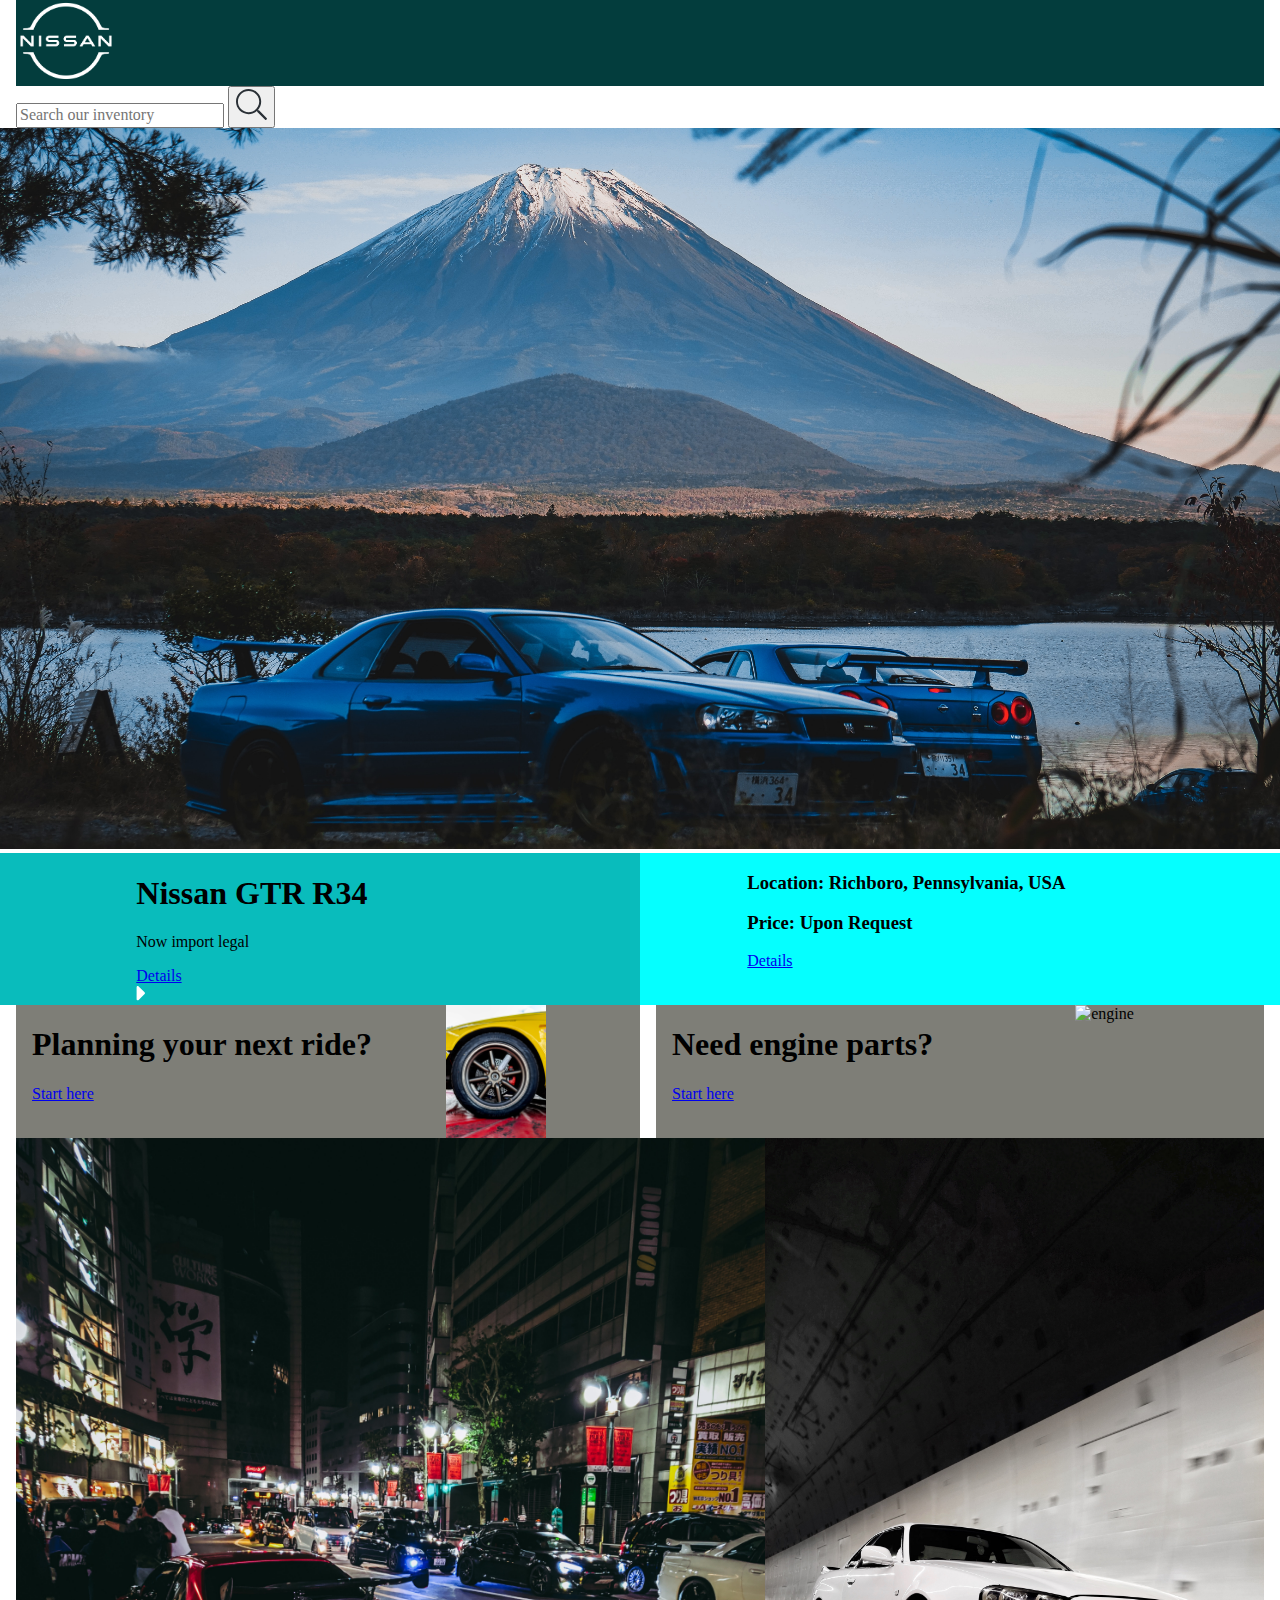
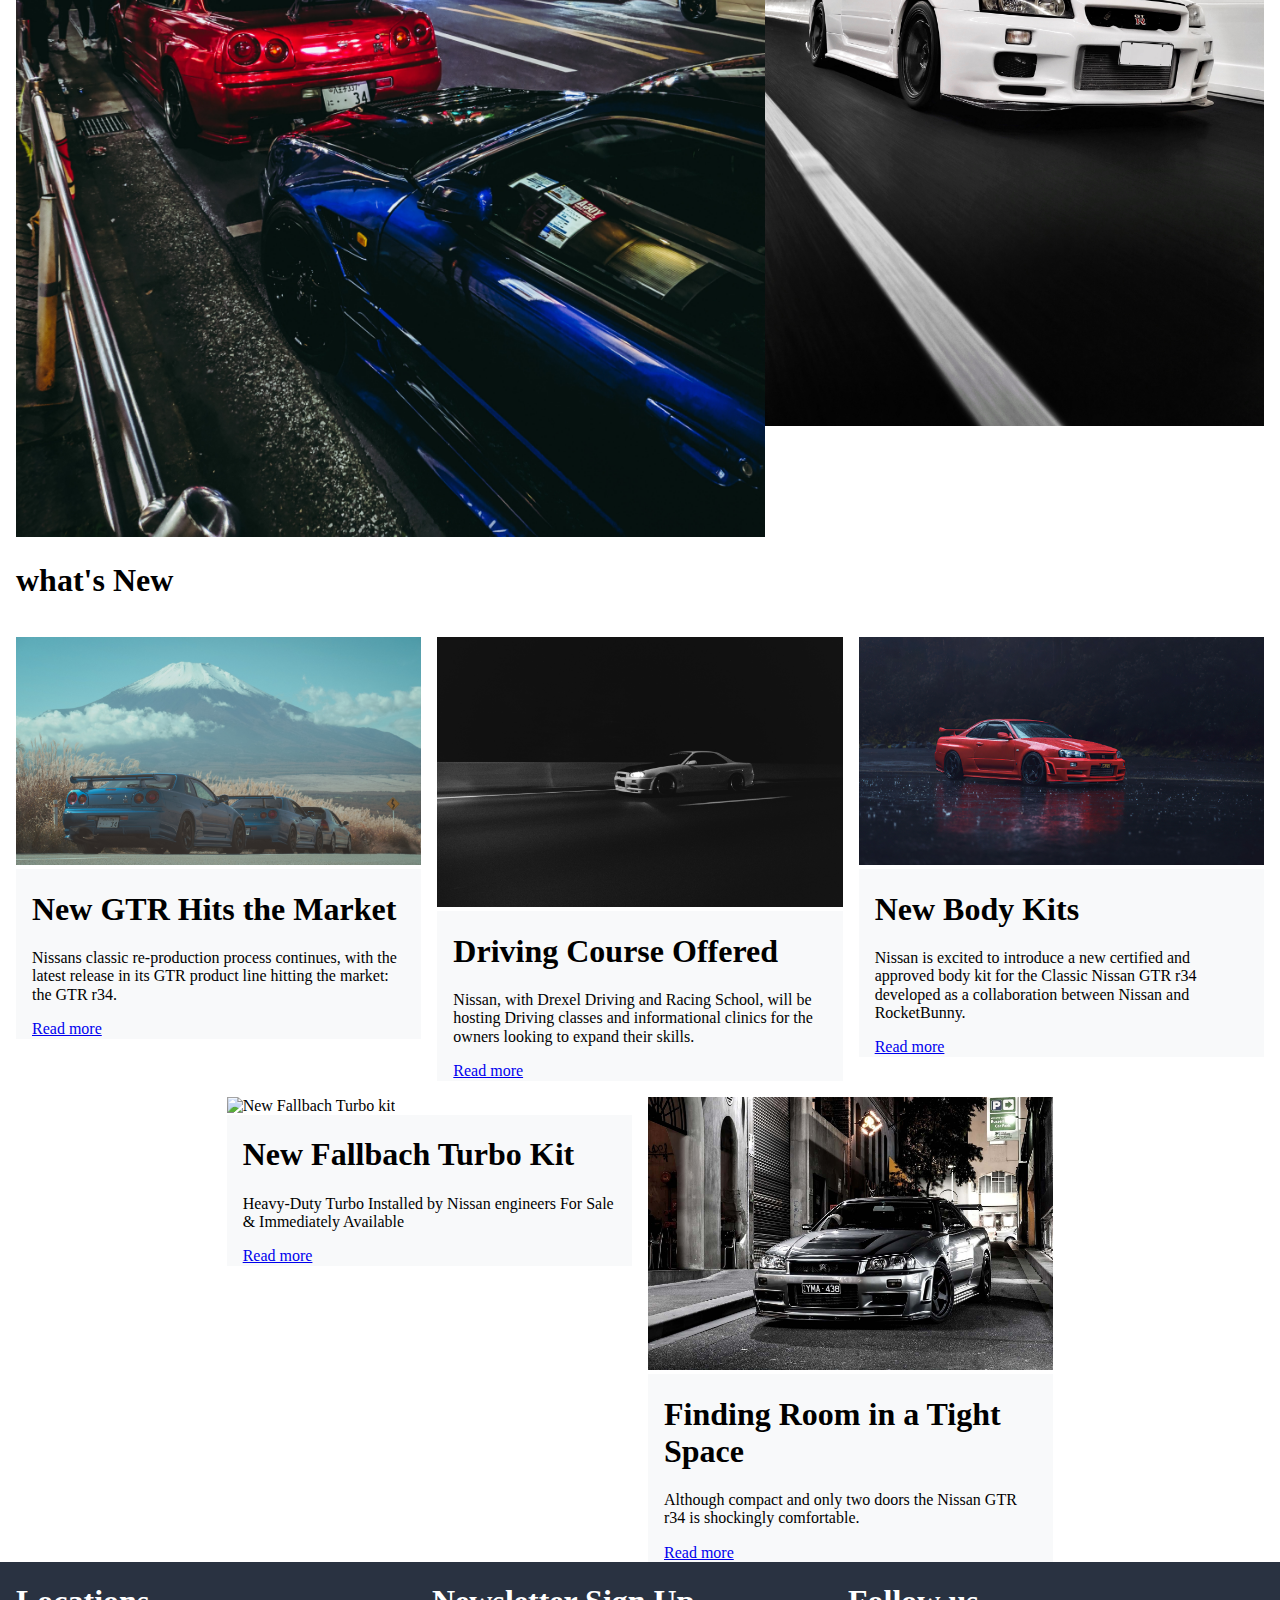
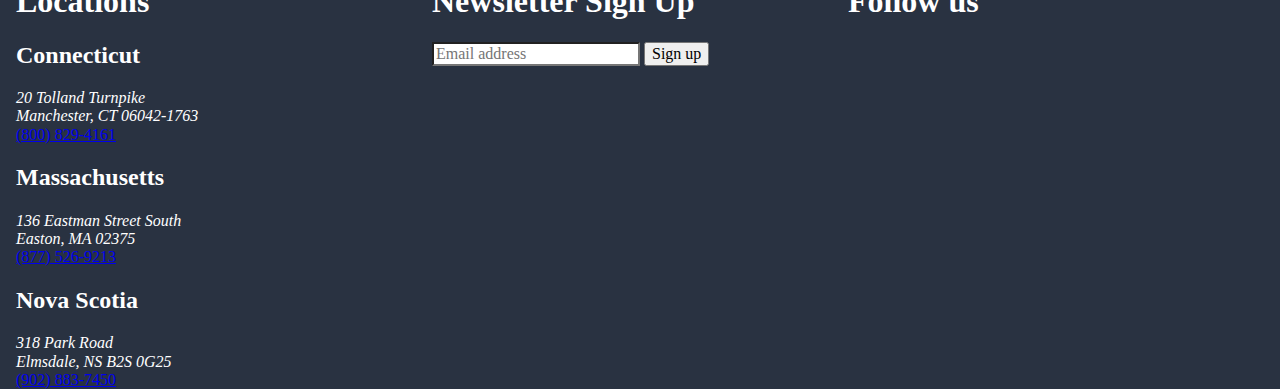
==== Homework-Website/deploy/index.html @ c10d1a51 "updated hw to be structured better" ====
<!DOCTYPE html>
<html lang="en">
<head>
    <meta charset="UTF-8">
    <meta name="viewport" content="width=device-width, initial-scale=1.0">
    <meta http-equiv="X-UA-Compatible" content="ie=edge">
    <script src="https://kit.fontawesome.com/7ab68a398d.js" crossorigin="anonymous"></script>
    <link rel="stylesheet" href="css/styles.css">
    <title>Web 3 Homework</title>
</head>

<body>
    <header>
        <section id="logo-nav">
            <div>
                <img src="img/header/logo.png" alt="nissan logo" class="logo">
            </div>
        </section>
    
        <section id="form-content">
            <div>
                <form action="#">
                    <input type="search" placeholder="Search our inventory">
                    <button>
                        <img src="img/header/search.svg" alt="search icon">
                    </button>
        
                </form>
            </div>
        </section>
    </header>
    <section id="hero">
            <img src="img/hero/hero.jpg" alt="large image of gtr and mountain" class="test-imgs">
        
            <section id="hero-bottom">
                <section id="hero-bottom-left">
                    <div>
                        <h1>Nissan GTR R34 </h1>
                        <p>Now import legal</p>
                        <a href="#"><span class="show-large">Details</span> <img src="img/global/arrow.svg" alt="link arrow"></a>
                    </div>  
                </section>
            
                <section id="hero-bottom-right">
                    <div>
                        <h3><span>Location:</span>  Richboro, Pennsylvania, USA</h3>
                        <h3><span>Price:</span> Upon Request</h3>
                        <a href="#"><span class="show-large">Details</span> <i class="fa-solid fa-sort-up fa-rotate-90"></i></a>
                    </div>
                </section>
            </section>
            
        </section>
    <section id="sub-hero">
                <div>
                    <aside>
                        <div>
                            <section>
                                <h1>Planning your next ride?</h1>
                                <a href="#">Start here</a>
                            </section>
                            <aside>
                                <img src="img/subHero/wheelicon.jpg" alt="wheel" class="wheelengine">
                            </aside>
                        </div>
                    </aside>
                
                    <aside>
                        <div>
                            <section>
                                <h1>Need engine parts?</h1>
                                <a href="#">Start here</a>
                            </section>
                            <aside>
                                <img src="img/subHero/engineicon.jpg" alt="engine" class="wheelengine">
                            </aside>
                        </div>
                    </aside>
                </div>
                
            </section>
    <section id="gallery">
                    <ul>
                        <li id="g1"><img src="img/gallery/redbluegtr.jpg" alt="red gtr" class="test-imgs"></li>
                        <li id="g2"><img src="img/gallery/whitegtr.jpg" alt="white gtr" class="test-imgs"></li>
                        <li id="g3"><img src="img/gallery/greygtr.jpeg" alt="grey gtr" class="test-imgs show-extra-large"></li>
                    </ul>
                </section>
    <section id="new">
                        <div>
                            <h1>what's New</h1>
                            <section id="n1">
                                <img src="img/new/article1.jpg" alt="New gtr r34">
                                <section class="card-data">
                                    <div>
                                        <h1>New GTR Hits the Market</h1>
                                        <p>Nissans classic re-production process continues, with the latest release in its GTR product line hitting the market: the GTR r34.</p>
                                        <a href="#">Read more</a>
                                    </div>
                                </section>
                               
                            </section>
                        
                            <section id="n2">
                                <img src="img/new/article2.jpg" alt="drive Course Offered">
                                <section class="card-data">
                                    <div>
                                        <h1>Driving Course Offered</h1>
                                        <p>Nissan, with Drexel Driving and Racing School, will be hosting Driving classes and informational clinics for the owners looking to expand their skills.</p>
                                        <a href="#">Read more</a>
                                    </div>
                                </section>
                                
                            </section>
                        
                            <section id="n3">
                                <img src="img/new/article3.jpeg" alt="New body kit">
                                <section class="card-data">
                                    <div>
                                        <h1>New Body Kits</h1>
                                        <p>Nissan is excited to introduce a new certified and approved body kit for the Classic Nissan GTR r34 developed as a collaboration between Nissan and RocketBunny.</p>
                                        <a href="#">Read more</a>
                                    </div>
                                </section>
                                
                            </section>
                        
                            <section id="n4">
                                <img src="img/new/article4.jpg" alt="New Fallbach Turbo kit">
                                <section class="card-data">
                                    <div>
                                        <h1>New Fallbach Turbo Kit</h1>
                                        <p>Heavy-Duty Turbo Installed by Nissan engineers For Sale & Immediately Available</p>
                                        <a href="#">Read more</a>
                                    </div>
                                </section>
                                
                            </section>
                        
                            <section id="n5">
                                <img src="img/new/article5.jpeg" alt="Finding room">
                                <section class="card-data">
                                    <div>
                                        <h1>Finding Room in a Tight Space </h1>
                                        <p>Although compact and only two doors the Nissan GTR r34 is shockingly comfortable.</p>
                                        <a href="#">Read more</a>
                                    </div>
                                </section>
                                
                            </section>
                        </div>
                    </section>
    <footer>
                            <div>
                                <!-- Locations -->
                                <section id="f1">
                                    <h1>Locations</h1>
                        
                                    <ul>
                                        <li>
                                            <h2>Connecticut</h2>
                                            <i class="fa-light fa-location-arrow"></i>
                                            <address>20 Tolland Turnpike <br> Manchester, CT 06042-1763</address>
                                            <i class="fa-light fa-mobile-notch"></i>
                                            <a href="#">(800) 829-4161</a>
                                        </li>
                        
                                        <li>
                                            <h2>Massachusetts</h2>
                                            <i class="fa-light fa-location-arrow"></i>
                                            <address>136 Eastman Street South <br> Easton,  MA 02375</address>
                                            <i class="fa-light fa-mobile-notch"></i>
                                            <a href="#">(877)  526-9213</a>
                                        </li>
                        
                                        <li>
                                            <h2>Nova Scotia</h2>
                                            <i class="fa-light fa-location-arrow"></i>
                                            <address>318 Park Road <br> Elmsdale, NS B2S 0G25</address>
                                            <i class="fa-light fa-mobile-notch"></i>
                                            <a href="#">(902) 883-7450</a>
                                        </li>
                                    </ul>
                        
                                </section>
                        
                                <!-- Newsletter sign up -->
                                <section id="f2">
                                    <h1>Newsletter Sign Up</h1>
                                    <form action="#">
                                        <input type="email" placeholder="Email address">
                                        <button>Sign up</button>
                                    </form>
                        
                                </section>
                        
                                <!-- Social Media -->
                                <section id="f3">
                                    <h1>Follow us</h1>
                                    <ul>
                                        <li><a href="https://www.youtube.com/"><i class="fa-brands fa-square-youtube"></i></a></li>
                                        <li><a href="#"><i class="fa-brands fa-twitter"></i></a></li>
                                        <li><a href="#"><i class="fa-brands fa-instagram"></i></a></li>
                                        <li><a href="#"><i class="fa-brands fa-square-facebook"></i></a></li>
                                    </ul>
                        
                                </section>
                            </div>
                        </footer>

    <script src="js/scripts-min.js"></script>
    
</body>

</html>
---- Homework-Website/deploy/css/styles.css ----
/* =============
    Mixins
============= */
/* ---------------- Font Sizing ---------------- */
html {
  font-size: 100%;
}

/* ---------------- Media Queries ---------------- */
/* =============
    Variables
============= */
:root {
  --black: #000000;
  --white: #ffffff;
  --grey: rgba(3, 61, 61, 1);
  --light-grey: rgba(126, 126, 119, 1);
  --light-blue: rgba(5, 255, 255, 1);
  --blue-green: rgba(9, 188, 188, 1);
}

/*! normalize.css v8.0.1 | MIT License | github.com/necolas/normalize.css */
/* Document
   ========================================================================== */
/**
 * 1. Correct the line height in all browsers.
 * 2. Prevent adjustments of font size after orientation changes in iOS.
 */
html {
  line-height: 1.15; /* 1 */
  -webkit-text-size-adjust: 100%; /* 2 */
}

/* Sections
   ========================================================================== */
/**
 * Remove the margin in all browsers.
 */
body {
  margin: 0;
}

/**
 * Render the `main` element consistently in IE.
 */
main {
  display: block;
}

/**
 * Correct the font size and margin on `h1` elements within `section` and
 * `article` contexts in Chrome, Firefox, and Safari.
 */
h1 {
  font-size: 2em;
  margin: 0.67em 0;
}

/* Grouping content
   ========================================================================== */
/**
 * 1. Add the correct box sizing in Firefox.
 * 2. Show the overflow in Edge and IE.
 */
hr {
  box-sizing: content-box; /* 1 */
  height: 0; /* 1 */
  overflow: visible; /* 2 */
}

/**
 * 1. Correct the inheritance and scaling of font size in all browsers.
 * 2. Correct the odd `em` font sizing in all browsers.
 */
pre {
  font-family: monospace, monospace; /* 1 */
  font-size: 1em; /* 2 */
}

/* Text-level semantics
   ========================================================================== */
/**
 * Remove the gray background on active links in IE 10.
 */
a {
  background-color: transparent;
}

/**
 * 1. Remove the bottom border in Chrome 57-
 * 2. Add the correct text decoration in Chrome, Edge, IE, Opera, and Safari.
 */
abbr[title] {
  border-bottom: none; /* 1 */
  text-decoration: underline; /* 2 */
  text-decoration: underline dotted; /* 2 */
}

/**
 * Add the correct font weight in Chrome, Edge, and Safari.
 */
b,
strong {
  font-weight: bolder;
}

/**
 * 1. Correct the inheritance and scaling of font size in all browsers.
 * 2. Correct the odd `em` font sizing in all browsers.
 */
code,
kbd,
samp {
  font-family: monospace, monospace; /* 1 */
  font-size: 1em; /* 2 */
}

/**
 * Add the correct font size in all browsers.
 */
small {
  font-size: 80%;
}

/**
 * Prevent `sub` and `sup` elements from affecting the line height in
 * all browsers.
 */
sub,
sup {
  font-size: 75%;
  line-height: 0;
  position: relative;
  vertical-align: baseline;
}

sub {
  bottom: -0.25em;
}

sup {
  top: -0.5em;
}

/* Embedded content
   ========================================================================== */
/**
 * Remove the border on images inside links in IE 10.
 */
img {
  border-style: none;
}

/* Forms
   ========================================================================== */
/**
 * 1. Change the font styles in all browsers.
 * 2. Remove the margin in Firefox and Safari.
 */
button,
input,
optgroup,
select,
textarea {
  font-family: inherit; /* 1 */
  font-size: 100%; /* 1 */
  line-height: 1.15; /* 1 */
  margin: 0; /* 2 */
}

/**
 * Show the overflow in IE.
 * 1. Show the overflow in Edge.
 */
button,
input { /* 1 */
  overflow: visible;
}

/**
 * Remove the inheritance of text transform in Edge, Firefox, and IE.
 * 1. Remove the inheritance of text transform in Firefox.
 */
button,
select { /* 1 */
  text-transform: none;
}

/**
 * Correct the inability to style clickable types in iOS and Safari.
 */
button,
[type=button],
[type=reset],
[type=submit] {
  -webkit-appearance: button;
}

/**
 * Remove the inner border and padding in Firefox.
 */
button::-moz-focus-inner,
[type=button]::-moz-focus-inner,
[type=reset]::-moz-focus-inner,
[type=submit]::-moz-focus-inner {
  border-style: none;
  padding: 0;
}

/**
 * Restore the focus styles unset by the previous rule.
 */
button:-moz-focusring,
[type=button]:-moz-focusring,
[type=reset]:-moz-focusring,
[type=submit]:-moz-focusring {
  outline: 1px dotted ButtonText;
}

/**
 * Correct the padding in Firefox.
 */
fieldset {
  padding: 0.35em 0.75em 0.625em;
}

/**
 * 1. Correct the text wrapping in Edge and IE.
 * 2. Correct the color inheritance from `fieldset` elements in IE.
 * 3. Remove the padding so developers are not caught out when they zero out
 *    `fieldset` elements in all browsers.
 */
legend {
  box-sizing: border-box; /* 1 */
  color: inherit; /* 2 */
  display: table; /* 1 */
  max-width: 100%; /* 1 */
  padding: 0; /* 3 */
  white-space: normal; /* 1 */
}

/**
 * Add the correct vertical alignment in Chrome, Firefox, and Opera.
 */
progress {
  vertical-align: baseline;
}

/**
 * Remove the default vertical scrollbar in IE 10+.
 */
textarea {
  overflow: auto;
}

/**
 * 1. Add the correct box sizing in IE 10.
 * 2. Remove the padding in IE 10.
 */
[type=checkbox],
[type=radio] {
  box-sizing: border-box; /* 1 */
  padding: 0; /* 2 */
}

/**
 * Correct the cursor style of increment and decrement buttons in Chrome.
 */
[type=number]::-webkit-inner-spin-button,
[type=number]::-webkit-outer-spin-button {
  height: auto;
}

/**
 * 1. Correct the odd appearance in Chrome and Safari.
 * 2. Correct the outline style in Safari.
 */
[type=search] {
  -webkit-appearance: textfield; /* 1 */
  outline-offset: -2px; /* 2 */
}

/**
 * Remove the inner padding in Chrome and Safari on macOS.
 */
[type=search]::-webkit-search-decoration {
  -webkit-appearance: none;
}

/**
 * 1. Correct the inability to style clickable types in iOS and Safari.
 * 2. Change font properties to `inherit` in Safari.
 */
::-webkit-file-upload-button {
  -webkit-appearance: button; /* 1 */
  font: inherit; /* 2 */
}

/* Interactive
   ========================================================================== */
/*
 * Add the correct display in Edge, IE 10+, and Firefox.
 */
details {
  display: block;
}

/*
 * Add the correct display in all browsers.
 */
summary {
  display: list-item;
}

/* Misc
   ========================================================================== */
/**
 * Add the correct display in IE 10+.
 */
template {
  display: none;
}

/**
 * Add the correct display in IE 10.
 */
[hidden] {
  display: none;
}

/* =============
    Base
============= */
ul {
  margin: 0;
  padding: 0;
}
ul li {
  list-style: none;
}

.show-large {
  display: none;
}
@media (min-width: 1024px) {
  .show-large {
    display: block;
  }
}

.show-extra-large {
  display: none;
}
@media (min-width: 1440px) {
  .show-extra-large {
    display: block;
  }
}

.test-imgs {
  width: 100%;
}

.logo {
  width: 100px;
}

.wheelengine {
  width: 100px;
}

/* =============
    Typography
============= */
/* =============
    Buttons
============= */
/* =============
    Forms
============= */
[type=text], [type=password], [type=date], [type=datetime], [type=datetime-local], [type=month], [type=week], [type=email], [type=number], [type=search], [type=tel], [type=time], [type=url], [type=color], textarea {
  box-shadow: none;
}

[type=text]:focus, [type=password]:focus, [type=date]:focus, [type=datetime]:focus, [type=datetime-local]:focus, [type=month]:focus, [type=week]:focus, [type=email]:focus, [type=number]:focus, [type=search]:focus, [type=tel]:focus, [type=time]:focus, [type=url]:focus, [type=color]:focus, textarea:focus {
  box-shadow: none;
}

input[type=text],
input[type=email],
input[type=password],
textarea {
  -webkit-appearance: none;
}

/* =============
    Navigation
============= */
/* =============
    Header
============= */
header #logo-nav {
  display: grid;
  grid-template-columns: 16px auto 16px;
  grid-template-areas: ". logo-nav .";
}
header #logo-nav > div {
  background-color: var(--grey);
  grid-area: logo-nav;
}
header #form-content {
  display: grid;
  grid-template-columns: 16px auto 16px;
  grid-template-areas: ". search .";
}
header #form-content > div {
  background: white;
  grid-area: search;
}

/* =============
    Footer
============= */
footer {
  display: grid;
  grid-template-columns: 16px auto 16px;
  grid-template-areas: ". footer .";
  background-color: #293241;
  color: white;
}
@media (min-width: 1440px) {
  footer {
    grid-template-columns: auto 1200px auto;
  }
}
footer > div {
  grid-area: footer;
}
@media (min-width: 768px) {
  footer > div {
    display: grid;
    grid-template-columns: 50% auto;
    grid-template-areas: "f1 f2" "f1 f3";
  }
}
@media (min-width: 1024px) {
  footer > div {
    grid-template-columns: repeat(3, 1fr);
    grid-template-areas: "f1 f2 f3";
  }
}
@media (min-width: 768px) {
  footer > div #f1 {
    grid-area: f1;
  }
}
@media (min-width: 768px) {
  footer > div #f2 {
    grid-area: f2;
  }
}
@media (min-width: 768px) {
  footer > div #f3 {
    grid-area: f3;
  }
}

/* =============
    Hero
============= */
@media (min-width: 768px) {
  #hero #hero-bottom {
    display: grid;
    grid-template-columns: 40% auto;
  }
}
@media (min-width: 1024px) {
  #hero #hero-bottom {
    grid-template-columns: 50% auto;
  }
}
#hero #hero-bottom section {
  display: grid;
  grid-template-areas: ". hero-sub .";
}
#hero #hero-bottom section > div {
  grid-area: hero-sub;
}
#hero #hero-bottom #hero-bottom-left {
  background-color: var(--blue-green);
}
@media (min-width: 1440px) {
  #hero #hero-bottom #hero-bottom-left {
    grid-template-columns: 20% auto 16px;
  }
}
#hero #hero-bottom #hero-bottom-right {
  background-color: var(--light-blue);
}
@media (min-width: 1440px) {
  #hero #hero-bottom #hero-bottom-right {
    grid-template-columns: 16px auto 20%;
  }
}

/* =============
    Sub-Hero
============= */
@media (min-width: 768px) {
  #sub-hero {
    display: grid;
    grid-template-columns: 16px auto 16px;
    grid-template-areas: ". sub-hero-cards .";
  }
}
@media (min-width: 768px) and (min-width: 1440px) {
  #sub-hero {
    grid-template-columns: auto 1200px auto;
  }
}
#sub-hero > div {
  display: grid;
  gap: 16px;
}
@media (min-width: 768px) {
  #sub-hero > div {
    grid-area: sub-hero-cards;
    grid-template-columns: 50% auto;
  }
}
#sub-hero > div aside {
  display: grid;
  grid-template-columns: 16px auto 16px;
  grid-template-areas: ". sub-hero .";
  background-color: var(--light-grey);
}
#sub-hero > div aside > div {
  grid-area: sub-hero;
  display: grid;
  grid-template-columns: 70% auto;
}

/* =============
    Gallery
============= */
@media (min-width: 1024px) {
  #gallery {
    display: grid;
    grid-template-columns: 16px auto 16px;
    grid-template-areas: ". gallery .";
  }
}
@media (min-width: 1440px) {
  #gallery {
    grid-template-columns: auto 1200px auto;
  }
}
@media (min-width: 768px) {
  #gallery ul {
    grid-area: gallery;
    display: grid;
    grid-template-columns: 50% auto;
  }
}
@media (min-width: 1024px) {
  #gallery ul {
    grid-template-columns: 60% auto;
  }
}
@media (min-width: 1440px) {
  #gallery ul {
    grid-template-areas: "g1 g2" "g1 g3";
  }
}
@media (min-width: 1440px) {
  #gallery ul #g1 {
    grid-area: g1;
  }
}
@media (min-width: 1440px) {
  #gallery ul #g2 {
    grid-area: g2;
  }
}
@media (min-width: 1440px) {
  #gallery ul #g3 {
    grid-area: g3;
  }
}

/* =============
    New
============= */
@media (min-width: 768px) {
  #new {
    display: grid;
    grid-template-columns: 16px auto 16px;
    grid-template-areas: ". new .";
  }
}
@media (min-width: 1440px) {
  #new {
    grid-template-columns: auto 1200px auto;
  }
}
#new > div {
  display: grid;
  gap: 16px;
}
@media (min-width: 768px) {
  #new > div {
    grid-area: new;
    grid-template-columns: repeat(4, 1fr);
    grid-template-areas: "nt nt nt nt" "n1 n1 n2 n2" "n3 n3 n4 n4" ".. n5 n5 ..";
  }
}
@media (min-width: 1024px) {
  #new > div {
    grid-template-columns: repeat(6, 1fr);
    grid-template-areas: "nt nt nt nt nt nt" "n1 n1 n2 n2 n3 n3" ".. n4 n4 n5 n5 ..";
  }
}
@media (min-width: 768px) {
  #new > div h1 {
    grid-area: nt;
  }
}
#new > div section img {
  width: 100%;
}
#new > div section .card-data {
  display: grid;
  grid-template-columns: 16px auto 16px;
  grid-template-areas: ". card-data .";
  background-color: rgb(248, 249, 250);
}
#new > div section .card-data > div {
  grid-area: card-data;
}
@media (min-width: 768px) {
  #new > div #n1 {
    grid-area: n1;
  }
}
@media (min-width: 768px) {
  #new > div #n2 {
    grid-area: n2;
  }
}
@media (min-width: 768px) {
  #new > div #n3 {
    grid-area: n3;
  }
}
@media (min-width: 768px) {
  #new > div #n4 {
    grid-area: n4;
  }
}
@media (min-width: 768px) {
  #new > div #n5 {
    grid-area: n5;
  }
}
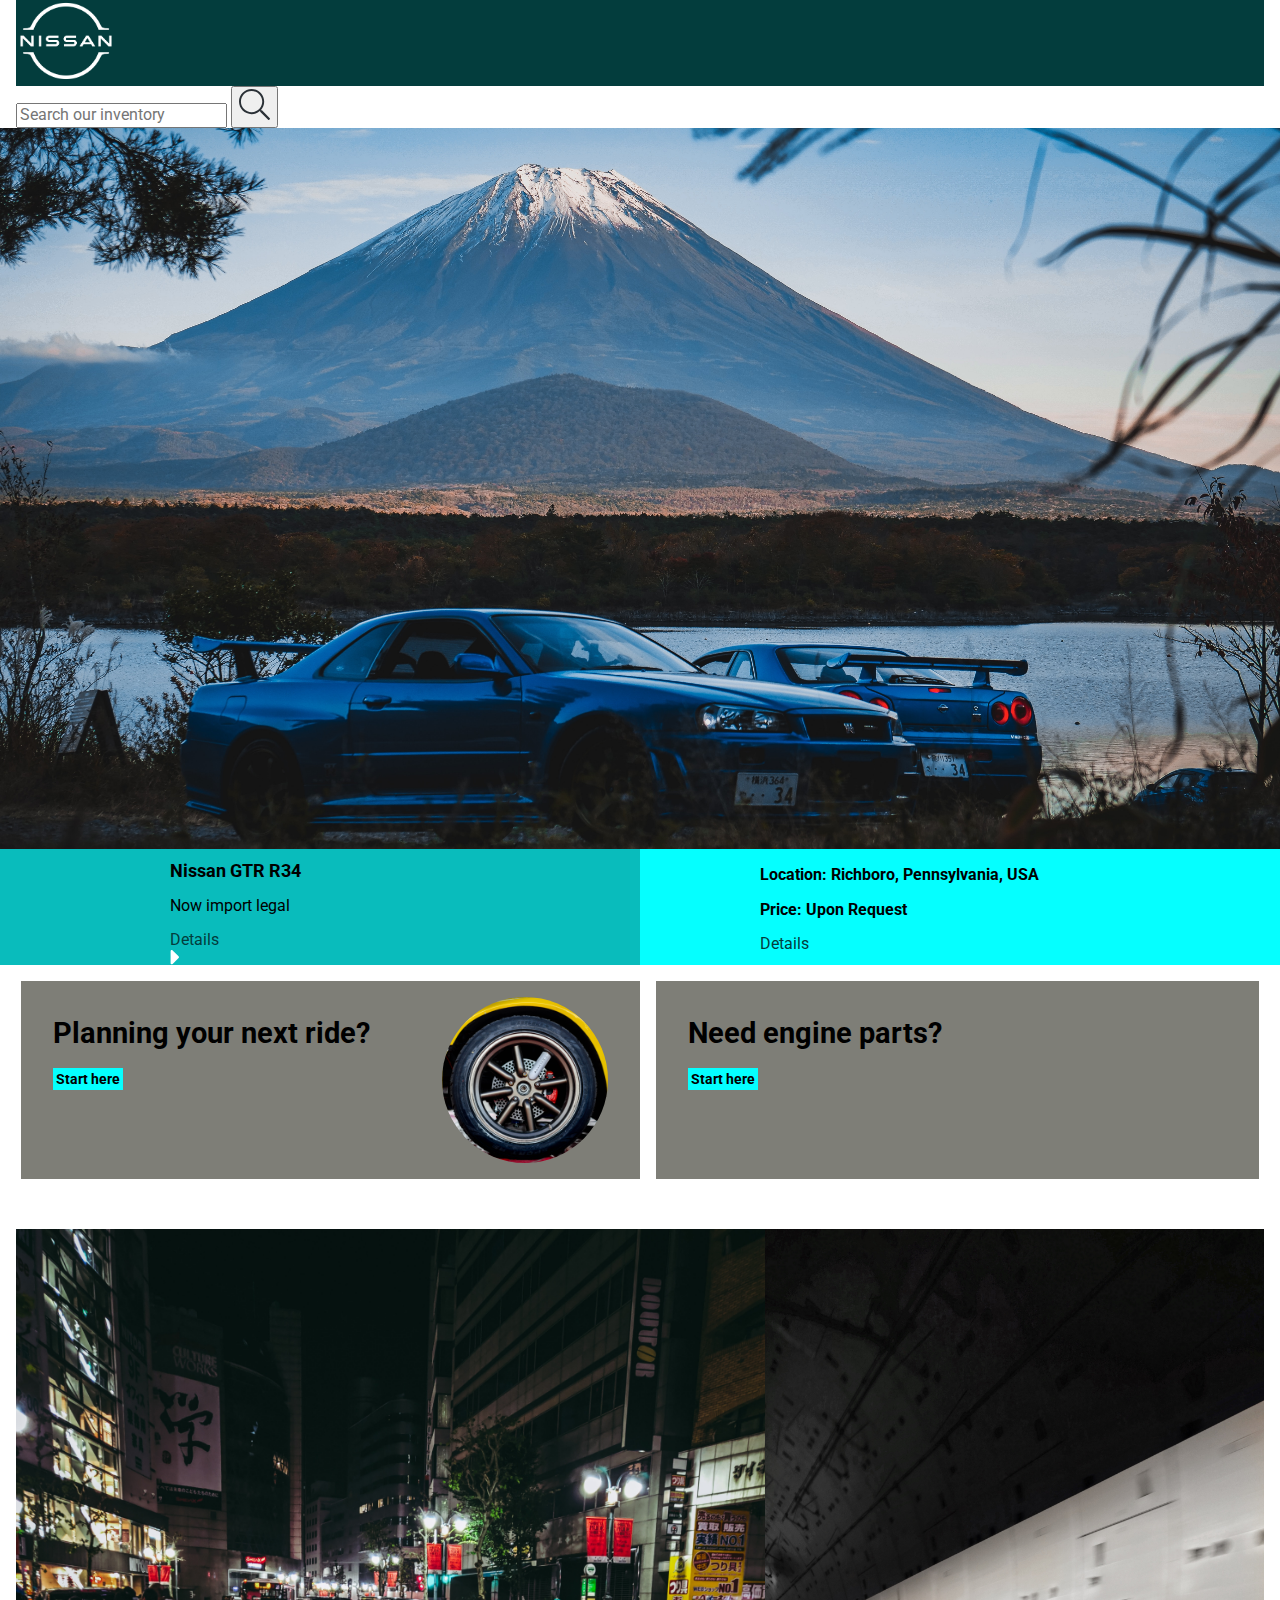
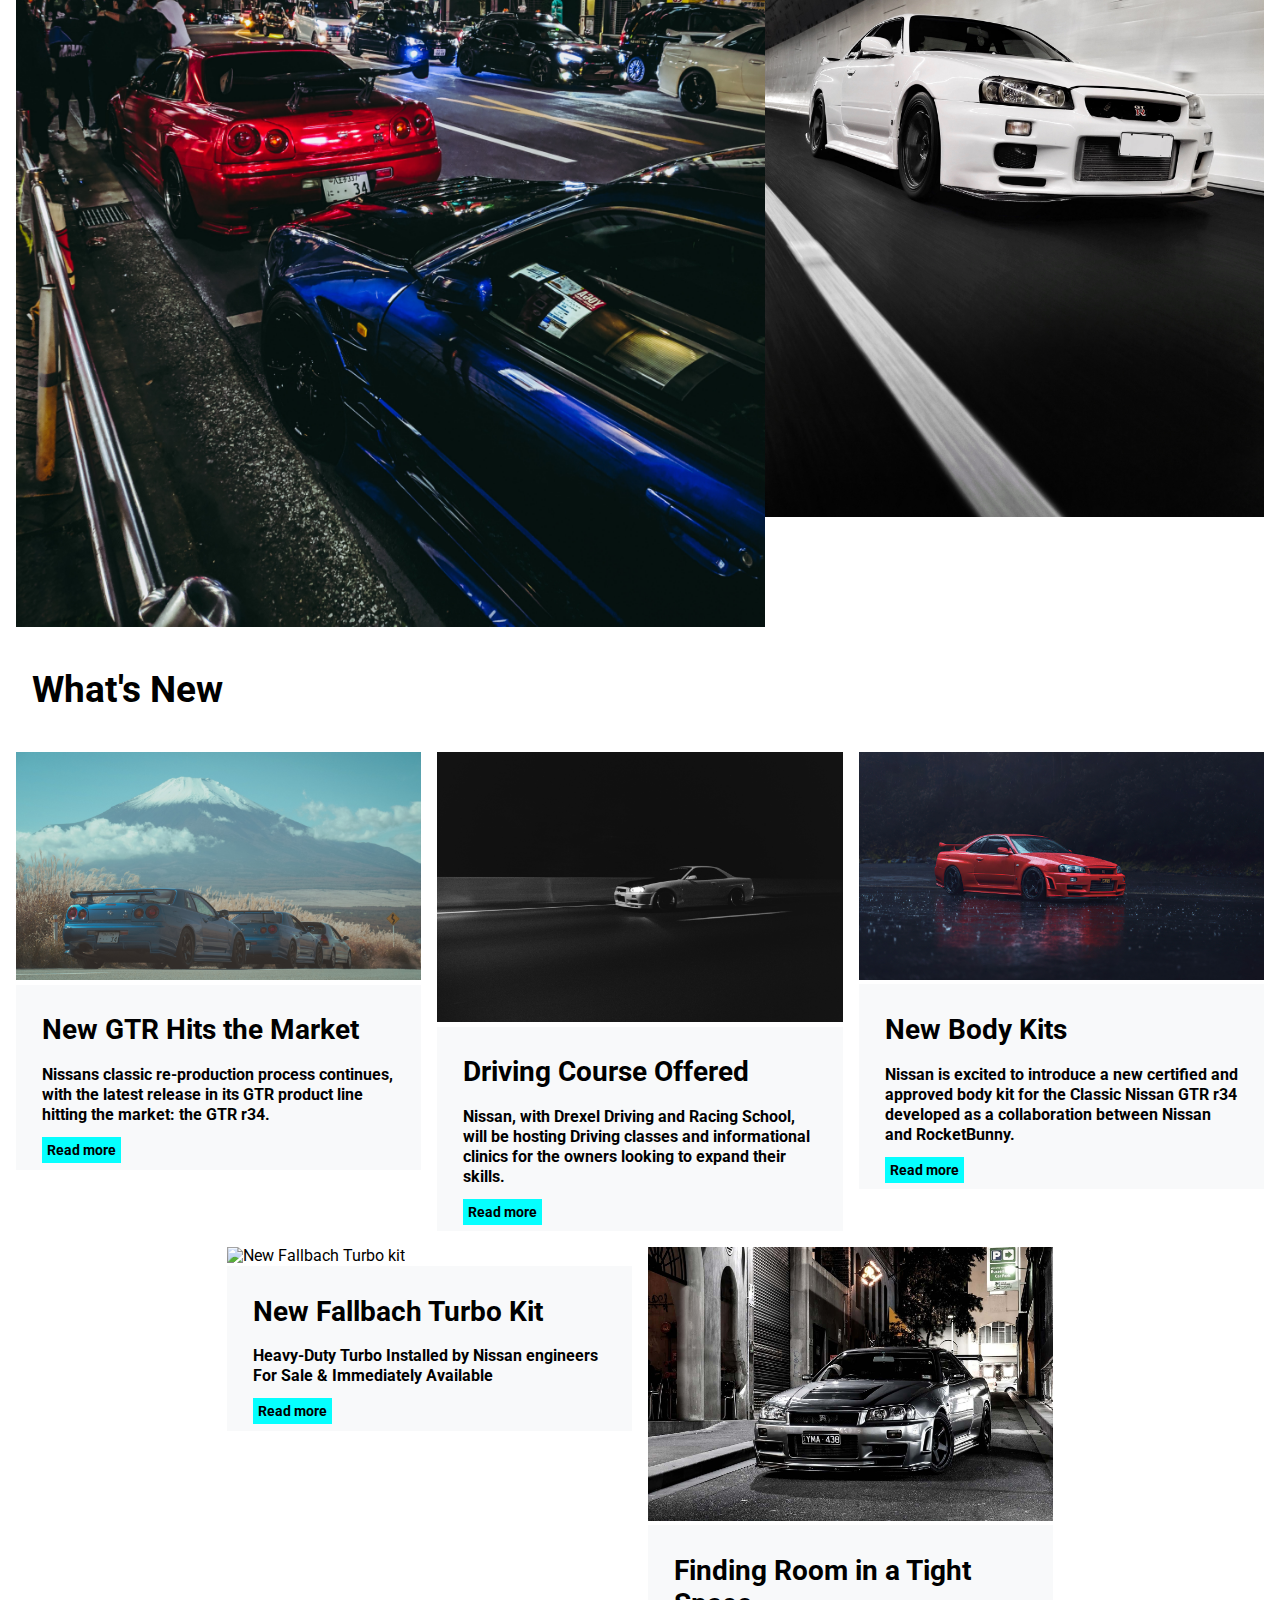
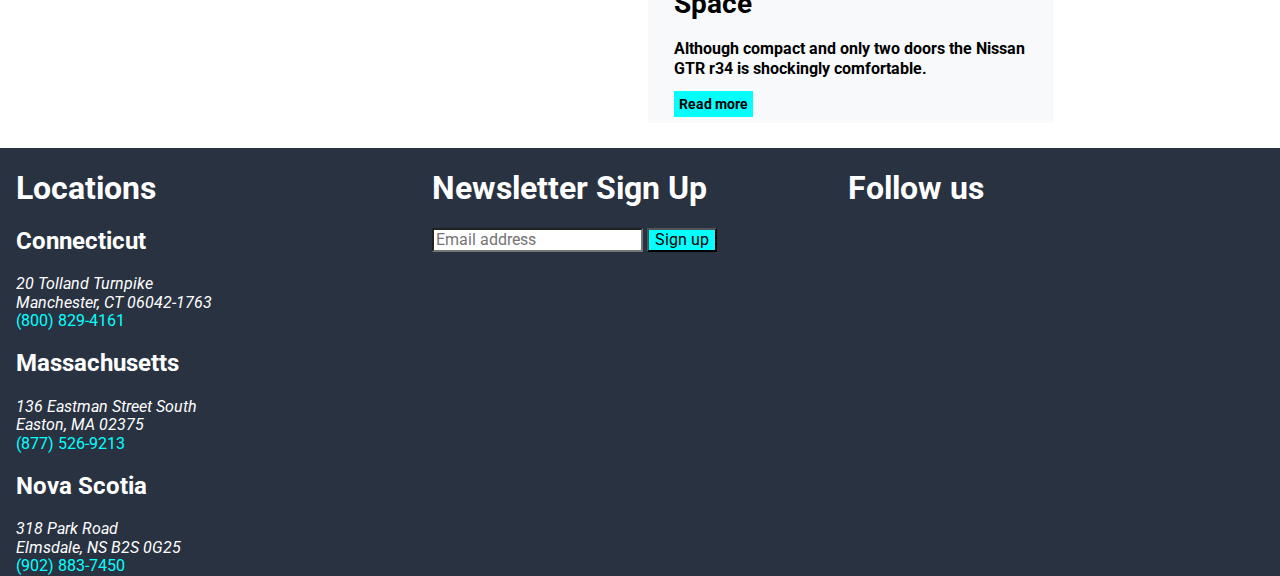
==== commit 87e2d905: "CIRCLES HELL YEAH" ====
--- a/Homework-Website/deploy/index.html
+++ b/Homework-Website/deploy/index.html
@@ -4,6 +4,9 @@
     <meta charset="UTF-8">
     <meta name="viewport" content="width=device-width, initial-scale=1.0">
     <meta http-equiv="X-UA-Compatible" content="ie=edge">
+    <link rel="preconnect" href="https://fonts.googleapis.com">
+    <link rel="preconnect" href="https://fonts.gstatic.com" crossorigin>
+    <link href="https://fonts.googleapis.com/css2?family=Roboto:wght@400;700&display=swap" rel="stylesheet">
     <script src="https://kit.fontawesome.com/7ab68a398d.js" crossorigin="anonymous"></script>
     <link rel="stylesheet" href="css/styles.css">
     <title>Web 3 Homework</title>
@@ -60,7 +63,10 @@
                                 <a href="#">Start here</a>
                             </section>
                             <aside>
-                                <img src="img/subHero/wheelicon.jpg" alt="wheel" class="wheelengine">
+                                <!-- <img src="img/subHero/wheelicon.jpg" alt="wheel" class="wheelengine"> -->
+                                <section id="circle-img-container">
+                                    <div id="circle-img"></div>
+                                </section>
                             </aside>
                         </div>
                     </aside>
@@ -72,7 +78,10 @@
                                 <a href="#">Start here</a>
                             </section>
                             <aside>
-                                <img src="img/subHero/engineicon.jpg" alt="engine" class="wheelengine">
+                                <!-- <img src="img/subHero/engineicon.jpg" alt="engine" class="wheelengine"> -->
+                                <section id="circle-img-container2">
+                                    <div id="circle-img2"></div>
+                                </section>
                             </aside>
                         </div>
                     </aside>
@@ -88,7 +97,7 @@
                 </section>
     <section id="new">
                         <div>
-                            <h1>what's New</h1>
+                            <h1 class="whatsnew">What's New</h1>
                             <section id="n1">
                                 <img src="img/new/article1.jpg" alt="New gtr r34">
                                 <section class="card-data">
--- a/Homework-Website/deploy/css/styles.css
+++ b/Homework-Website/deploy/css/styles.css
@@ -13,6 +13,7 @@
 :root {
   --black: #000000;
   --white: #ffffff;
+  --black2: rgba(0,0,0,1);
   --grey: rgba(3, 61, 61, 1);
   --light-grey: rgba(126, 126, 119, 1);
   --light-blue: rgba(5, 255, 255, 1);
@@ -369,9 +370,17 @@
   width: 100px;
 }
 
+a {
+  text-decoration: none;
+}
+
 /* =============
     Typography
 ============= */
+body {
+  font-family: "Roboto", sans-serif;
+}
+
 /* =============
     Buttons
 ============= */
@@ -449,16 +458,32 @@
     grid-template-areas: "f1 f2 f3";
   }
 }
+footer > div #f1 ul li a {
+  color: var(--light-blue);
+}
+footer > div #f1 ul li i {
+  color: var(--light-blue);
+}
 @media (min-width: 768px) {
   footer > div #f1 {
     grid-area: f1;
   }
 }
+footer > div #f2 button {
+  background-color: var(--light-blue);
+}
 @media (min-width: 768px) {
   footer > div #f2 {
     grid-area: f2;
   }
 }
+footer > div #f3 ul {
+  display: flex;
+}
+footer > div #f3 ul li {
+  margin-right: 10px;
+  background-color: white;
+}
 @media (min-width: 768px) {
   footer > div #f3 {
     grid-area: f3;
@@ -468,6 +493,13 @@
 /* =============
     Hero
 ============= */
+#hero img {
+  line-height: 0;
+  display: block;
+}
+#hero #hero-bottom {
+  text-align: left;
+}
 @media (min-width: 768px) {
   #hero #hero-bottom {
     display: grid;
@@ -489,6 +521,17 @@
 #hero #hero-bottom #hero-bottom-left {
   background-color: var(--blue-green);
 }
+#hero #hero-bottom #hero-bottom-left > div h1 {
+  font-weight: 700;
+  font-size: 18px;
+  line-height: 20px;
+}
+#hero #hero-bottom #hero-bottom-left > div a {
+  color: var(--grey);
+}
+#hero #hero-bottom #hero-bottom-left > div i {
+  color: var(--grey);
+}
 @media (min-width: 1440px) {
   #hero #hero-bottom #hero-bottom-left {
     grid-template-columns: 20% auto 16px;
@@ -496,6 +539,17 @@
 }
 #hero #hero-bottom #hero-bottom-right {
   background-color: var(--light-blue);
+}
+#hero #hero-bottom #hero-bottom-right > div h3 {
+  font-weight: 700;
+  font-size: 16px;
+  line-height: 19px;
+}
+#hero #hero-bottom #hero-bottom-right > div a {
+  color: var(--grey);
+}
+#hero #hero-bottom #hero-bottom-right > div i {
+  color: var(--grey);
 }
 @media (min-width: 1440px) {
   #hero #hero-bottom #hero-bottom-right {
@@ -521,28 +575,68 @@
 #sub-hero > div {
   display: grid;
   gap: 16px;
+  margin-bottom: 16px;
 }
 @media (min-width: 768px) {
   #sub-hero > div {
     grid-area: sub-hero-cards;
     grid-template-columns: 50% auto;
-  }
-}
-#sub-hero > div aside {
+    margin-bottom: 50px;
+    padding: 0px 5px;
+  }
+}
+#sub-hero > div > aside {
   display: grid;
   grid-template-columns: 16px auto 16px;
   grid-template-areas: ". sub-hero .";
   background-color: var(--light-grey);
-}
-#sub-hero > div aside > div {
+  margin-top: 16px;
+  padding: 16px;
+}
+#sub-hero > div > aside > div {
   grid-area: sub-hero;
   display: grid;
   grid-template-columns: 70% auto;
 }
+#sub-hero > div > aside > div aside #circle-img {
+  background-image: url("../img/subHero/wheelicon.jpg");
+  background-position: center;
+  background-position: center;
+  background-size: cover;
+  width: 100%;
+  padding-bottom: 100%;
+  border-radius: 50%;
+}
+#sub-hero > div > aside > div aside #circle-img2 {
+  background-image: url("../img/subHero/engineicon.jpg");
+  background-position: center;
+  background-position: center;
+  background-size: cover;
+  width: 100%;
+  padding-bottom: 100%;
+  border-radius: 50%;
+}
+#sub-hero > div > aside > div a {
+  color: var(--black2);
+  background-color: var(--light-blue);
+  padding: 3px;
+  font-weight: 700;
+  font-size: 14px;
+  line-height: 16px;
+}
+#sub-hero > div > aside > div h1 {
+  font-weight: 700;
+  font-size: 29px;
+  line-height: 35px;
+}
 
 /* =============
     Gallery
 ============= */
+#gallery {
+  line-height: 0;
+  display: block;
+}
 @media (min-width: 1024px) {
   #gallery {
     display: grid;
@@ -606,6 +700,16 @@
 #new > div {
   display: grid;
   gap: 16px;
+  margin-top: 16px;
+  margin-bottom: 25px;
+}
+#new > div a {
+  color: var(--black2);
+  background-color: var(--light-blue);
+  padding: 5px;
+  font-weight: 700;
+  font-size: 14px;
+  line-height: 16px;
 }
 @media (min-width: 768px) {
   #new > div {
@@ -620,10 +724,40 @@
     grid-template-areas: "nt nt nt nt nt nt" "n1 n1 n2 n2 n3 n3" ".. n4 n4 n5 n5 ..";
   }
 }
+#new > div .whatsnew {
+  margin-left: 16px;
+}
+@media (min-width: 768px) {
+  #new > div .whatsnew {
+    font-weight: 700;
+    font-size: 28px;
+    line-height: 33px;
+  }
+}
+@media (min-width: 1024px) {
+  #new > div .whatsnew {
+    font-weight: 700;
+    font-size: 37px;
+    line-height: 43px;
+  }
+}
+#new > div h1 {
+  font-weight: 700;
+  font-size: 20px;
+  line-height: 23px;
+}
 @media (min-width: 768px) {
   #new > div h1 {
     grid-area: nt;
-  }
+    font-weight: 700;
+    font-size: 28px;
+    line-height: 33px;
+  }
+}
+#new > div p {
+  font-weight: 700;
+  font-size: 16px;
+  line-height: 20px;
 }
 #new > div section img {
   width: 100%;
@@ -633,6 +767,7 @@
   grid-template-columns: 16px auto 16px;
   grid-template-areas: ". card-data .";
   background-color: rgb(248, 249, 250);
+  padding: 10px;
 }
 #new > div section .card-data > div {
   grid-area: card-data;
